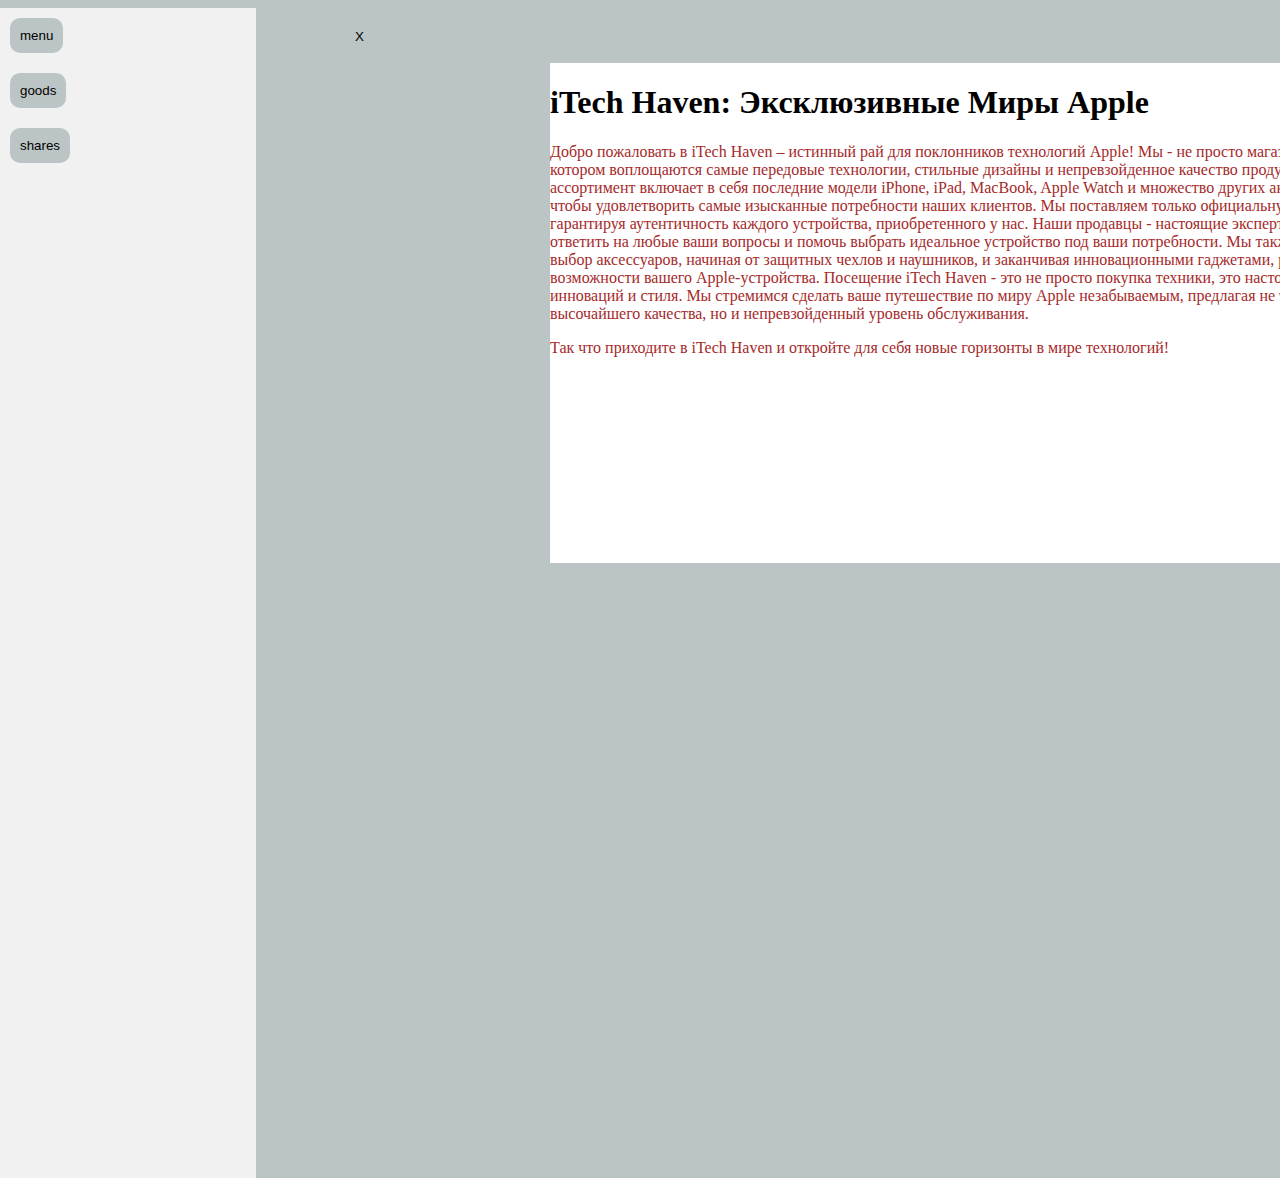
==== index.html @ 9b83c16a "Add files via upload" ====
<!DOCTYPE html>
<html lang="en">
<head>
    <meta charset="UTF-8">
    <meta name="viewport" content="width=device-width, initial-scale=1.0">
    <title>Document</title>
    <link rel="stylesheet" href="style.css">
</head>
<body>
    <div id="m" style="display:block;">
    <div><button><a href="index.html">menu</a></button></div>
    <div><button><a href="product.html">goods</a></button></div>
    <div><button><a href="shares.html">shares</a></button></div>
    <div class="x">
        <button onclick='document.getElementById("m").style.display="none"'>X</button>
    </div>
    </div>
    <button id="but" onclick='document.getElementById("m").style.display="block"'>menu</button>
    </div>
    <div class="center">
        <h1>iTech Haven: Эксклюзивные Миры Apple</h1>
        <p class="p1">Добро пожаловать в iTech Haven – истинный рай для поклонников технологий Apple! Мы - не просто магазин, мы целый мир, в котором воплощаются самые передовые технологии, стильные дизайны и непревзойденное качество продукции Apple.

            Наш ассортимент включает в себя последние модели iPhone, iPad, MacBook, Apple Watch и множество других аксессуаров, созданных, чтобы удовлетворить самые изысканные потребности наших клиентов. Мы поставляем только официальную продукцию Apple, гарантируя аутентичность каждого устройства, приобретенного у нас.
            
            Наши продавцы - настоящие эксперты Apple, готовые ответить на любые ваши вопросы и помочь выбрать идеальное устройство под ваши потребности. Мы также предлагаем широкий выбор аксессуаров, начиная от защитных чехлов и наушников, и заканчивая инновационными гаджетами, расширяющими возможности вашего Apple-устройства.
            
            Посещение iTech Haven - это не просто покупка техники, это настоящее погружение в мир инноваций и стиля. Мы стремимся сделать ваше путешествие по миру Apple незабываемым, предлагая не только продукцию высочайшего качества, но и непревзойденный уровень обслуживания.
            
           </p>
           <p class="p1"> Так что приходите в iTech Haven и откройте для себя новые горизонты в мире технологий!</p>
    </div>
</body>
</html>
---- style.css ----
#m{
    position: absolute;
    height: 130%;
    width: 20%;
    right: 80%;
    background-color: rgb(241, 241, 241);
    display: none;
    z-index: 30;
}
.x{
    position: absolute;
    top: 1px;
    left: 335px;
}
button{
    margin: 10px;
    padding: 10px;
    cursor: pointer;
    background-color: rgb(188, 197, 197);
    border-radius: 10px;
    outline-style:none;
    border: none;
    width: 40;
    height: 20;
}
body{
    background-color: rgb(188, 197, 197);
}
a{
    color: black;
    text-decoration: none;
}
#but{
    margin: 10px;
    padding: 10px;
    cursor: pointer;
    background-color: rgb(255, 255, 255);
    border-radius: 10px;
    outline-style:none;
    border: none;
    width: 40;
    height: 20;
}
.center{
    width: 900px;
    height: 500px;
    color: rgb(0, 0, 0);
    background-color: rgb(255, 255, 255);
    position: absolute;
    left: 550px;
}
.products{
    background-color: rgb(255, 255, 255);
    height: 350px;
    width: 250px;
    border-radius: 12px;
    position: relative;
    padding: 8px;
    box-shadow: 4px 14px 48px -7px rgba(135,132,130,1);
}
.im{
    height:230px ;
    width:220px ;
    object-fit: contain;
    padding: 15px;
    display: block;
    margin: 0 auto;
}
.title{
        text-align: center;
      margin: 0;
      padding-top: 0px;
}
.p1{
    color: brown;
   
}
img{
    height: 16px;
    width: 16px;
}
.stars{
    display: block;
    margin-top: -99px;

}
.heart{
    position: absolute;
    height: 19px;
    width: 19px;
    top: 20px;
    left: 230px;
}
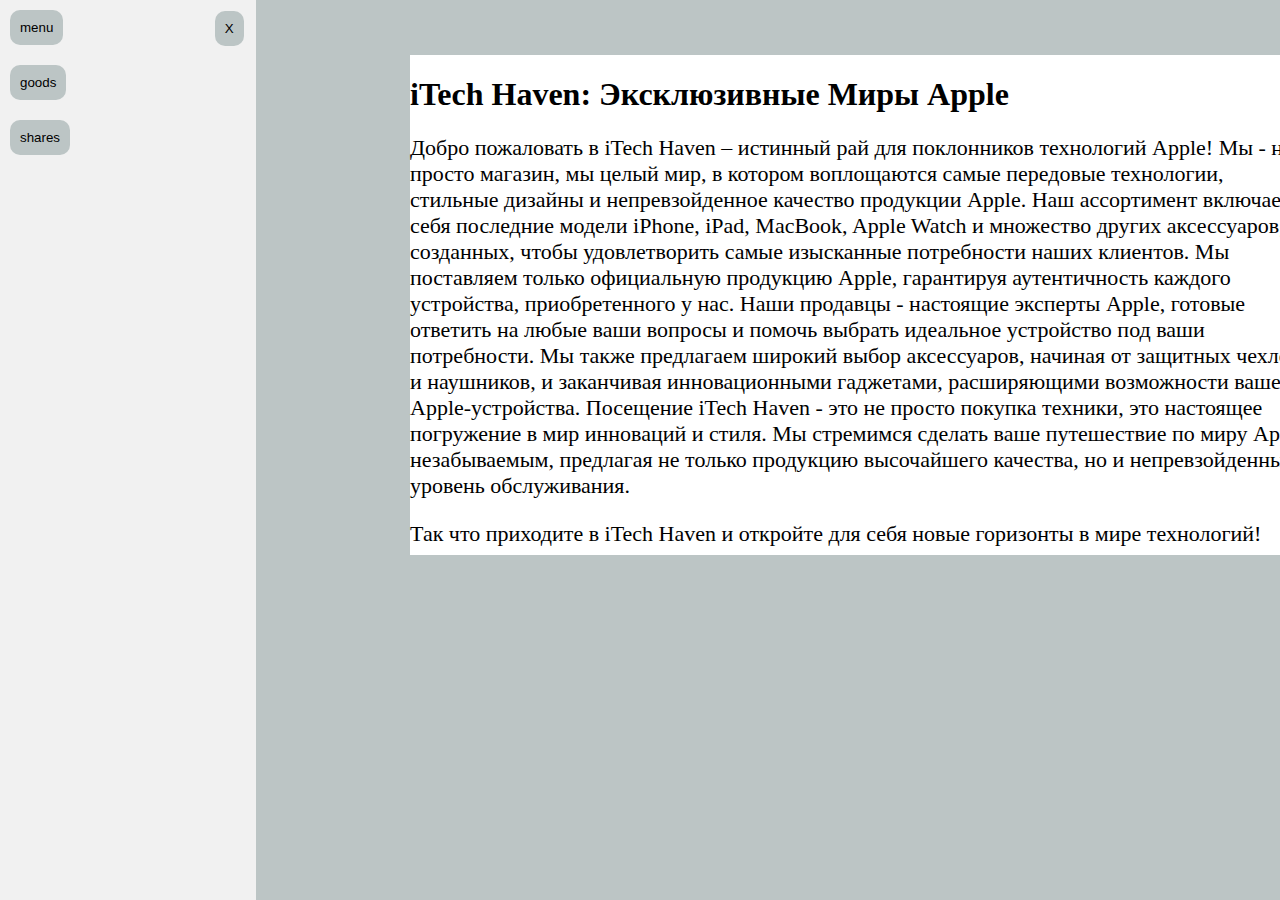
==== commit e669d545: "kira1705" ====
--- a/index.html
+++ b/index.html
@@ -19,7 +19,7 @@
     </div>
     <div class="center">
         <h1>iTech Haven: Эксклюзивные Миры Apple</h1>
-        <p class="p1">Добро пожаловать в iTech Haven – истинный рай для поклонников технологий Apple! Мы - не просто магазин, мы целый мир, в котором воплощаются самые передовые технологии, стильные дизайны и непревзойденное качество продукции Apple.
+        <p class="p10">Добро пожаловать в iTech Haven – истинный рай для поклонников технологий Apple! Мы - не просто магазин, мы целый мир, в котором воплощаются самые передовые технологии, стильные дизайны и непревзойденное качество продукции Apple.
 
             Наш ассортимент включает в себя последние модели iPhone, iPad, MacBook, Apple Watch и множество других аксессуаров, созданных, чтобы удовлетворить самые изысканные потребности наших клиентов. Мы поставляем только официальную продукцию Apple, гарантируя аутентичность каждого устройства, приобретенного у нас.
             
@@ -28,7 +28,7 @@
             Посещение iTech Haven - это не просто покупка техники, это настоящее погружение в мир инноваций и стиля. Мы стремимся сделать ваше путешествие по миру Apple незабываемым, предлагая не только продукцию высочайшего качества, но и непревзойденный уровень обслуживания.
             
            </p>
-           <p class="p1"> Так что приходите в iTech Haven и откройте для себя новые горизонты в мире технологий!</p>
+           <p class="p10"> Так что приходите в iTech Haven и откройте для себя новые горизонты в мире технологий!</p>
     </div>
 </body>
 </html>--- a/style.css
+++ b/style.css
@@ -1,16 +1,21 @@
+body{
+    background-color: rgb(188, 197, 197);
+    margin: 0;
+}
 #m{
     position: absolute;
-    height: 130%;
+    height: 100vh;
     width: 20%;
     right: 80%;
     background-color: rgb(241, 241, 241);
     display: none;
     z-index: 30;
+    position: fixed;
 }
 .x{
     position: absolute;
     top: 1px;
-    left: 335px;
+    left: 80%;
 }
 button{
     margin: 10px;
@@ -22,9 +27,6 @@
     border: none;
     width: 40;
     height: 20;
-}
-body{
-    background-color: rgb(188, 197, 197);
 }
 a{
     color: black;
@@ -47,7 +49,7 @@
     color: rgb(0, 0, 0);
     background-color: rgb(255, 255, 255);
     position: absolute;
-    left: 550px;
+    left: 410px;
 }
 .products{
     background-color: rgb(255, 255, 255);
@@ -70,6 +72,8 @@
         text-align: center;
       margin: 0;
       padding-top: 0px;
+      font-size: 20px;
+      font-style:inherit;
 }
 .p1{
     color: brown;
@@ -91,3 +95,48 @@
     top: 20px;
     left: 230px;
 }
+.p10{
+    color: black;
+    font-size: 22px;
+}
+.products-container{
+    display: flex;
+    flex-wrap: wrap;
+    gap:30px;
+}
+.sharesp{
+    text-align: center;
+    font-size: 30px;
+}
+.sharesdiv{
+    width: 1550px;
+    height: 70px;
+    background-color: white;
+    line-height: 70px;
+ margin-bottom: 30px;
+    
+}
+.sharesblock{
+    width:200px;
+    height:300px;
+    background-color: rgb(255, 255, 255);
+    border-radius: 30px;
+}
+.shares-container{
+    display: flex;
+    flex-wrap: wrap;
+    gap:30px;
+}
+.sharesimg{
+    width: 130px;
+    height: 150px;
+    object-fit: contain;
+    padding: 15px;
+    display: block;
+    margin: 0 auto;
+}
+.pshares{
+    color: rgb(150, 0, 0);
+    font-size: 30px;
+    font-weight: bolder;
+}
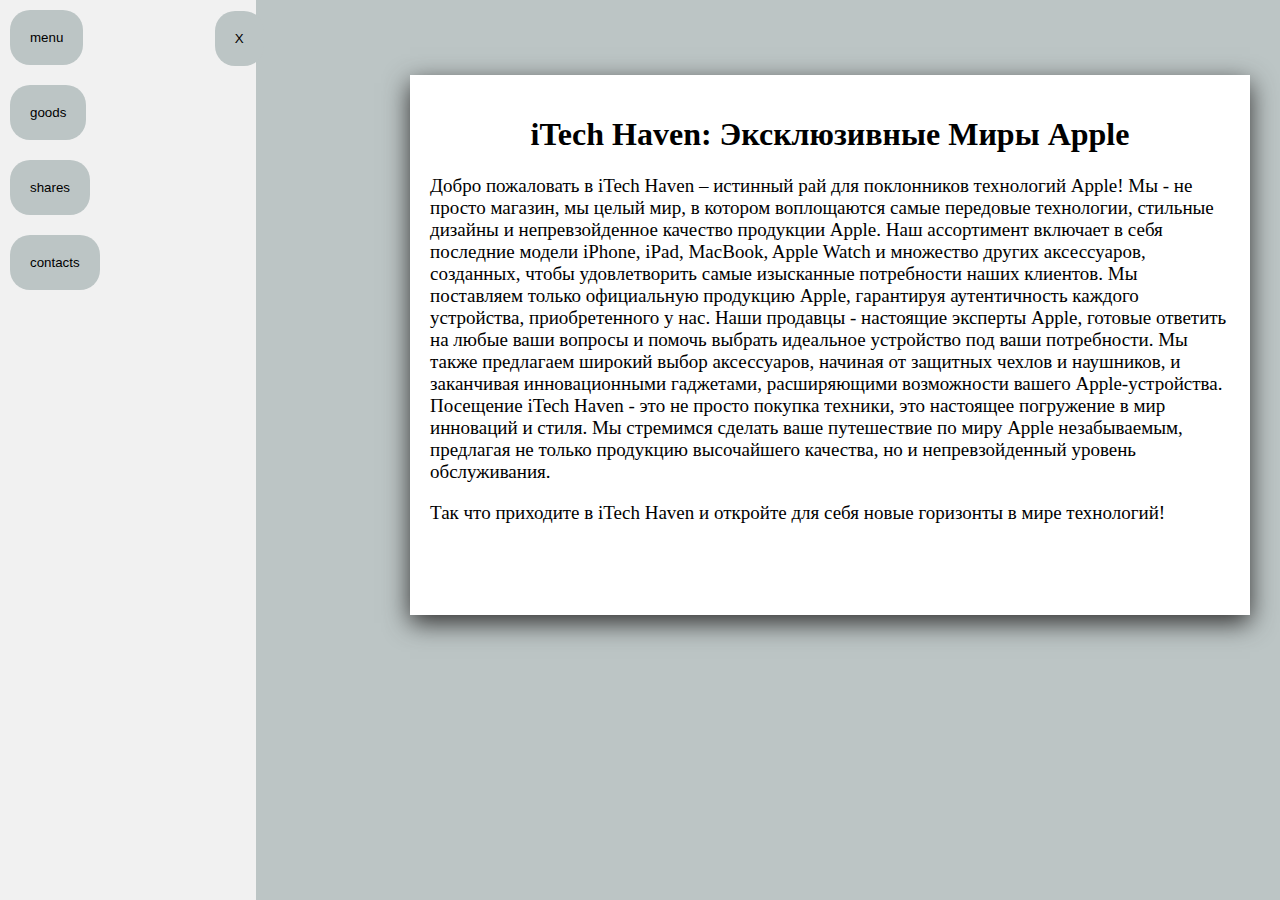
==== commit 2da84f7f: "cont" ====
--- a/index.html
+++ b/index.html
@@ -11,6 +11,7 @@
     <div><button><a href="index.html">menu</a></button></div>
     <div><button><a href="product.html">goods</a></button></div>
     <div><button><a href="shares.html">shares</a></button></div>
+    <div><button><a href="cont.html">contacts</a></button></div>
     <div class="x">
         <button onclick='document.getElementById("m").style.display="none"'>X</button>
     </div>
--- a/style.css
+++ b/style.css
@@ -19,14 +19,13 @@
 }
 button{
     margin: 10px;
-    padding: 10px;
+    padding: 20px;
     cursor: pointer;
     background-color: rgb(188, 197, 197);
-    border-radius: 10px;
+    border-radius: 20px;
     outline-style:none;
     border: none;
-    width: 40;
-    height: 20;
+    
 }
 a{
     color: black;
@@ -34,22 +33,23 @@
 }
 #but{
     margin: 10px;
-    padding: 10px;
+    padding: 20px;
     cursor: pointer;
     background-color: rgb(255, 255, 255);
-    border-radius: 10px;
+    border-radius: 20px;
     outline-style:none;
     border: none;
-    width: 40;
-    height: 20;
+ 
 }
 .center{
-    width: 900px;
+    width: 800px;
     height: 500px;
     color: rgb(0, 0, 0);
     background-color: rgb(255, 255, 255);
     position: absolute;
     left: 410px;
+    box-shadow:0px 8px 24px rgb(49, 48, 48);
+    padding: 20px;
 }
 .products{
     background-color: rgb(255, 255, 255);
@@ -97,7 +97,7 @@
 }
 .p10{
     color: black;
-    font-size: 22px;
+    font-size: 19px;
 }
 .products-container{
     display: flex;
@@ -109,11 +109,12 @@
     font-size: 30px;
 }
 .sharesdiv{
-    width: 1550px;
     height: 70px;
     background-color: white;
     line-height: 70px;
  margin-bottom: 30px;
+ box-shadow:0px 8px 24px rgb(117, 115, 115);
+
     
 }
 .sharesblock{
@@ -140,3 +141,6 @@
     font-size: 30px;
     font-weight: bolder;
 }
+h1{
+    text-align: center;
+}
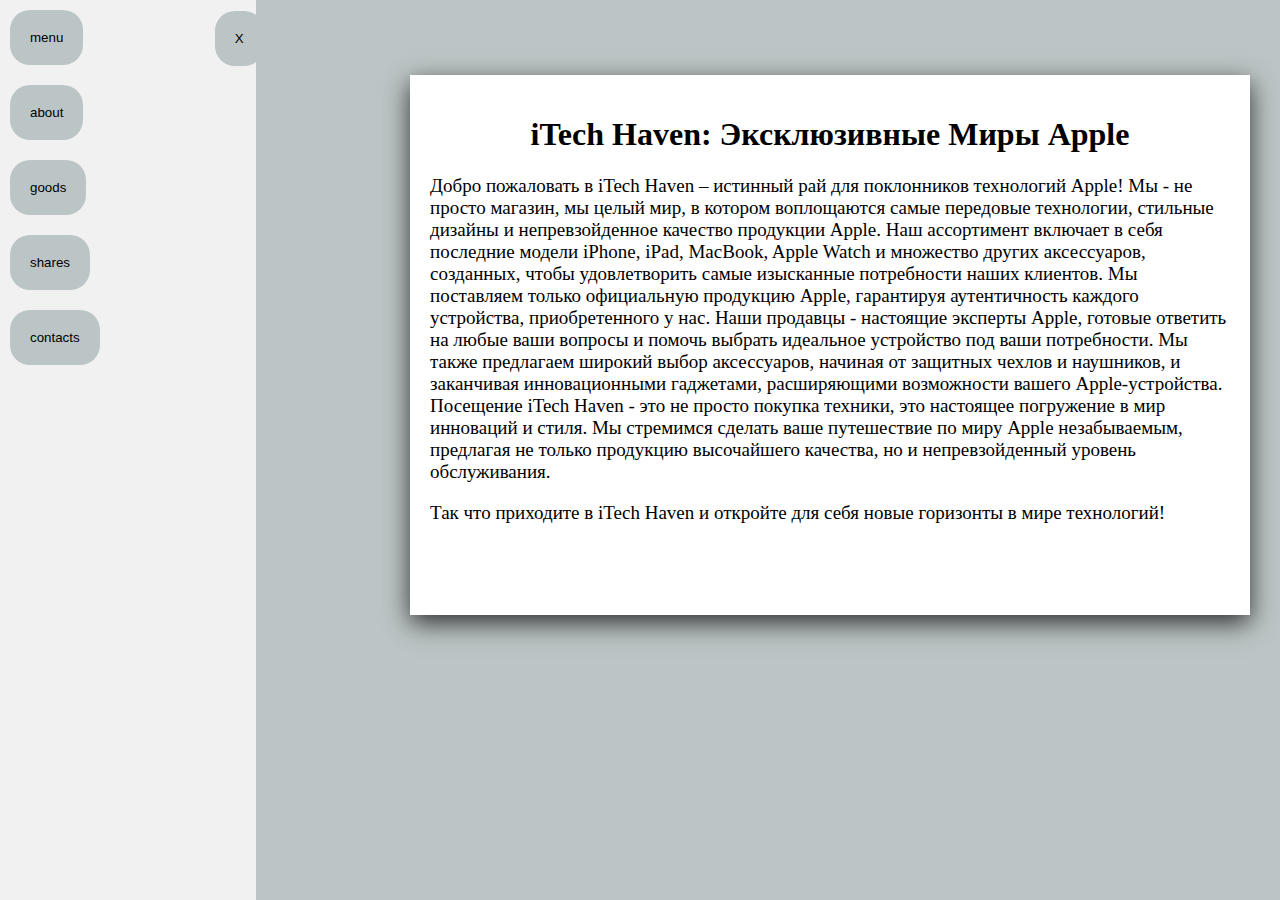
==== commit ee7c090b: "3105" ====
--- a/index.html
+++ b/index.html
@@ -8,7 +8,8 @@
 </head>
 <body>
     <div id="m" style="display:block;">
-    <div><button><a href="index.html">menu</a></button></div>
+        <div><button><a href="/menu.html">menu</a></button></div>
+    <div><button><a href="index.html">about</a></button></div>
     <div><button><a href="product.html">goods</a></button></div>
     <div><button><a href="shares.html">shares</a></button></div>
     <div><button><a href="cont.html">contacts</a></button></div>
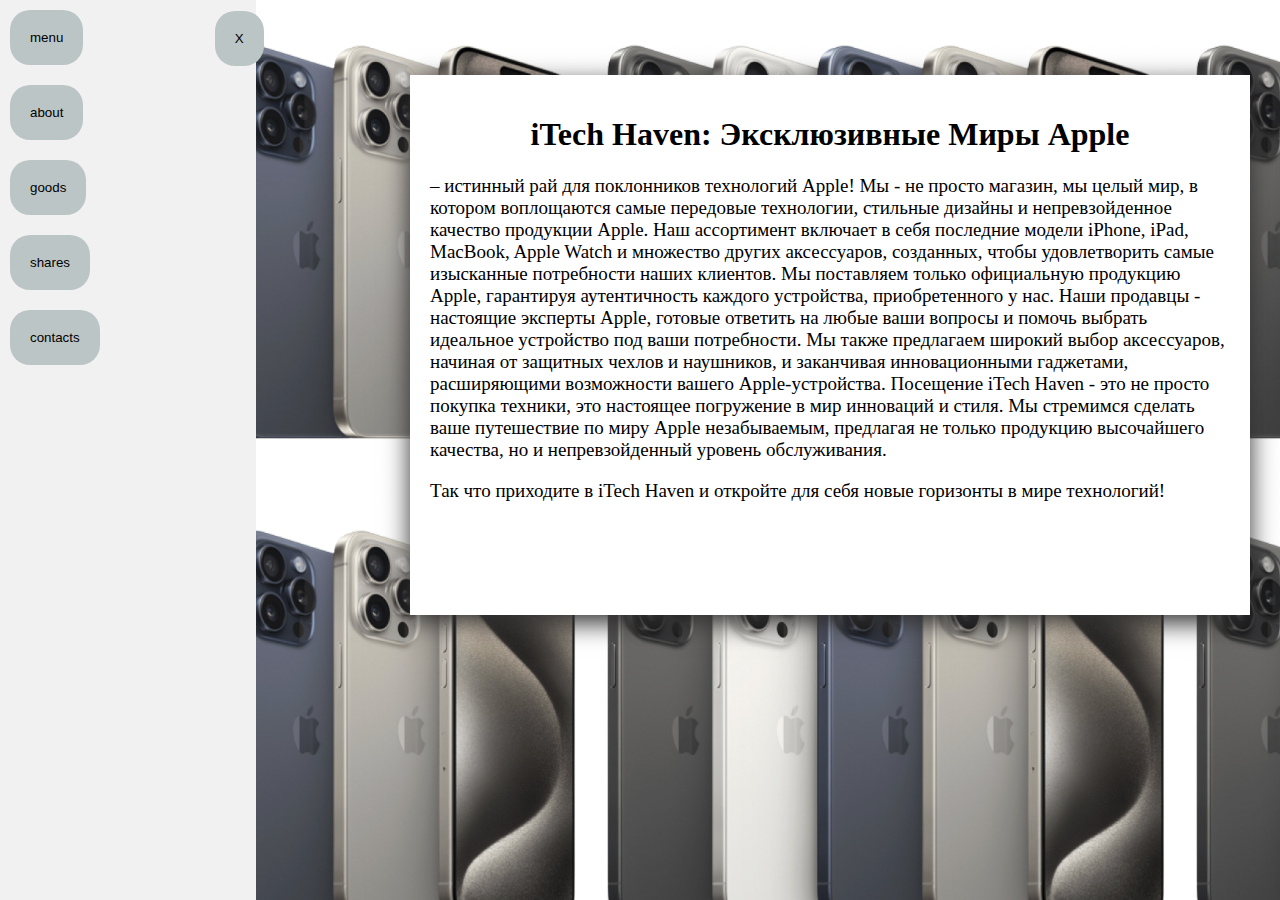
==== commit dbf8068b: "the end" ====
--- a/index.html
+++ b/index.html
@@ -5,6 +5,11 @@
     <meta name="viewport" content="width=device-width, initial-scale=1.0">
     <title>Document</title>
     <link rel="stylesheet" href="style.css">
+    <style>
+        body{
+            background-image: url(/img/aq.png);
+        }
+    </style>
 </head>
 <body>
     <div id="m" style="display:block;">
@@ -21,7 +26,7 @@
     </div>
     <div class="center">
         <h1>iTech Haven: Эксклюзивные Миры Apple</h1>
-        <p class="p10">Добро пожаловать в iTech Haven – истинный рай для поклонников технологий Apple! Мы - не просто магазин, мы целый мир, в котором воплощаются самые передовые технологии, стильные дизайны и непревзойденное качество продукции Apple.
+        <p class="p10"> – истинный рай для поклонников технологий Apple! Мы - не просто магазин, мы целый мир, в котором воплощаются самые передовые технологии, стильные дизайны и непревзойденное качество продукции Apple.
 
             Наш ассортимент включает в себя последние модели iPhone, iPad, MacBook, Apple Watch и множество других аксессуаров, созданных, чтобы удовлетворить самые изысканные потребности наших клиентов. Мы поставляем только официальную продукцию Apple, гарантируя аутентичность каждого устройства, приобретенного у нас.
             
--- a/style.css
+++ b/style.css
@@ -1,6 +1,7 @@
 body{
     background-color: rgb(188, 197, 197);
     margin: 0;
+    
 }
 #m{
     position: absolute;
@@ -103,6 +104,8 @@
     display: flex;
     flex-wrap: wrap;
     gap:30px;
+    justify-content: center;
+   
 }
 .sharesp{
     text-align: center;
@@ -127,6 +130,7 @@
     display: flex;
     flex-wrap: wrap;
     gap:30px;
+    justify-content: center;
 }
 .sharesimg{
     width: 130px;
@@ -144,3 +148,12 @@
 h1{
     text-align: center;
 }
+.korzina{
+    width: 60px;
+    height: 60px;
+    position: absolute;
+    margin-top:9px ;
+    margin-left: 1320px;
+    border-radius: 50px;
+}
+
